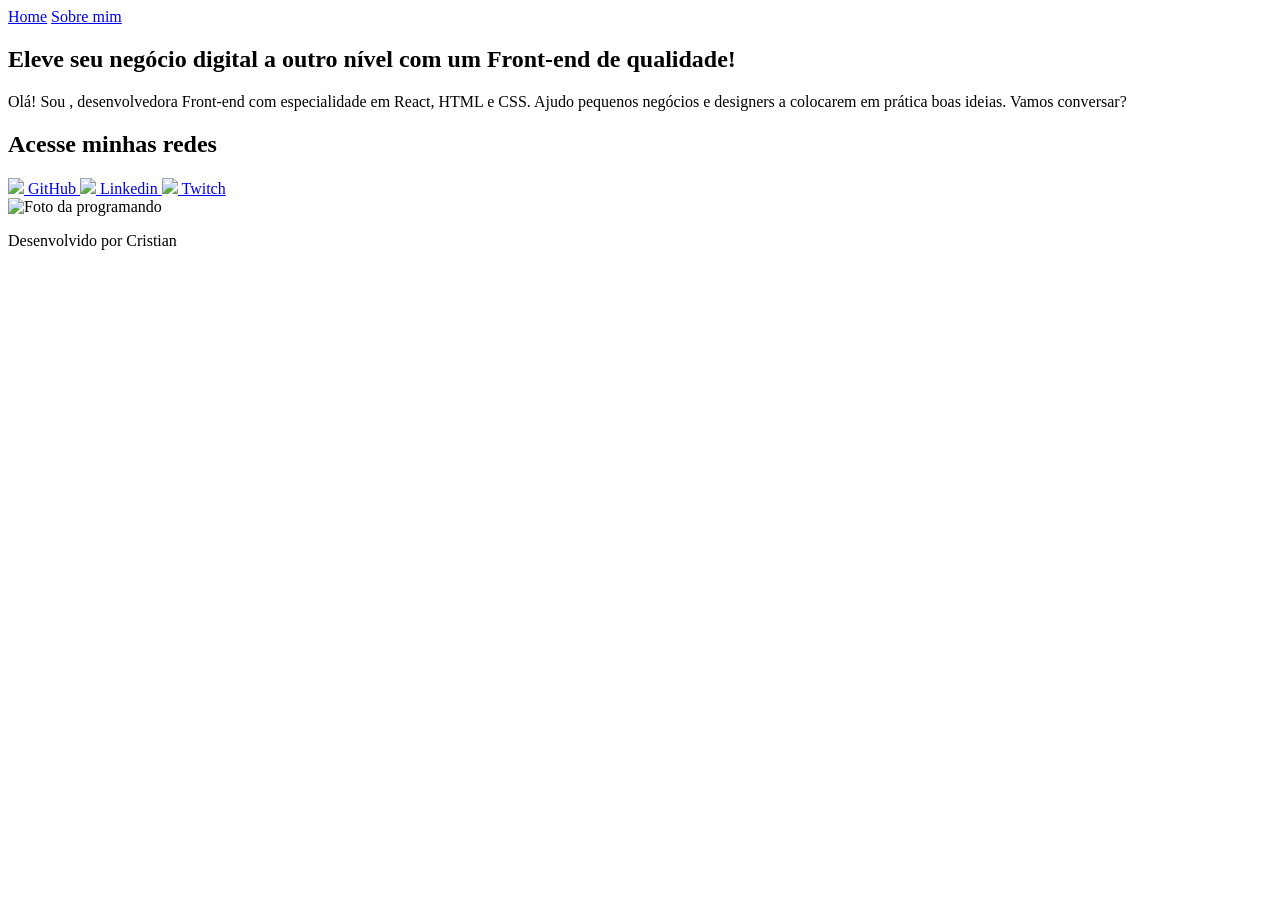
==== index.html @ 2ebbadda "Add files via upload" ====
<!DOCTYPE html>
<html lang="pt-br">

<head>
    <meta charset="UTF-8">
    <meta http-equiv="X-UA-Compatible" content="IE=edge">
    <meta name="viewport" content="width=device-width, initial-scale=1.0">
    <title>Portifolio</title>
    <link rel="stylesheet" href="./Css/style.css">
</head>

<body>
    <header class="cabecalho">
        <nav class="menu">
            <a class="menu__link" href="index.html">Home</a>
            <a class="menu__link" href="about.html">Sobre mim</a>
        </nav>
    </header>
    <main class="apresentacao">
        <section class="apresentacao__conteudo">
            <h1 class="apresentacao__conteudo__titulo">Eleve seu negócio digital a outro nível<strong class="titulo-destaque"> com um Front-end de qualidade!
            </strong></h1>
            <p class="apresentacao__conteudo__texto">Olá! Sou , desenvolvedora Front-end com especialidade em React, HTML e CSS. Ajudo pequenos negócios e designers a colocarem em prática boas ideias. Vamos conversar?</p>
            <div class="apresentacao__links">
                <h2 class="apresentacao__links__subtitulo">Acesse minhas redes</h2>
                <a class="apresentacao__links__link" href="https://github.com/likizinn">
                    <img src="./Assets/github.png" >
                    GitHub
                </a>
                <a class="apresentacao__links__link" href="https://linkedin.com/in/cristianferreira">
                    <img src="./Assets/linkedin.png" >
                    Linkedin
                </a><a class="apresentacao__links__link" href="https://twitch.tv/likizinn">
                    <img src="./Assets/twitch.png" >
                    Twitch
                </a>
                
            </div>
        </section>
        <img class="apresentacao__imagem" src="./Assets/Imagem.png" alt="Foto da programando">
    </main>
    <footer class="pe">
        <p class="desenvolvido">Desenvolvido por Cristian</p>
    </footer>
</body>

</html>
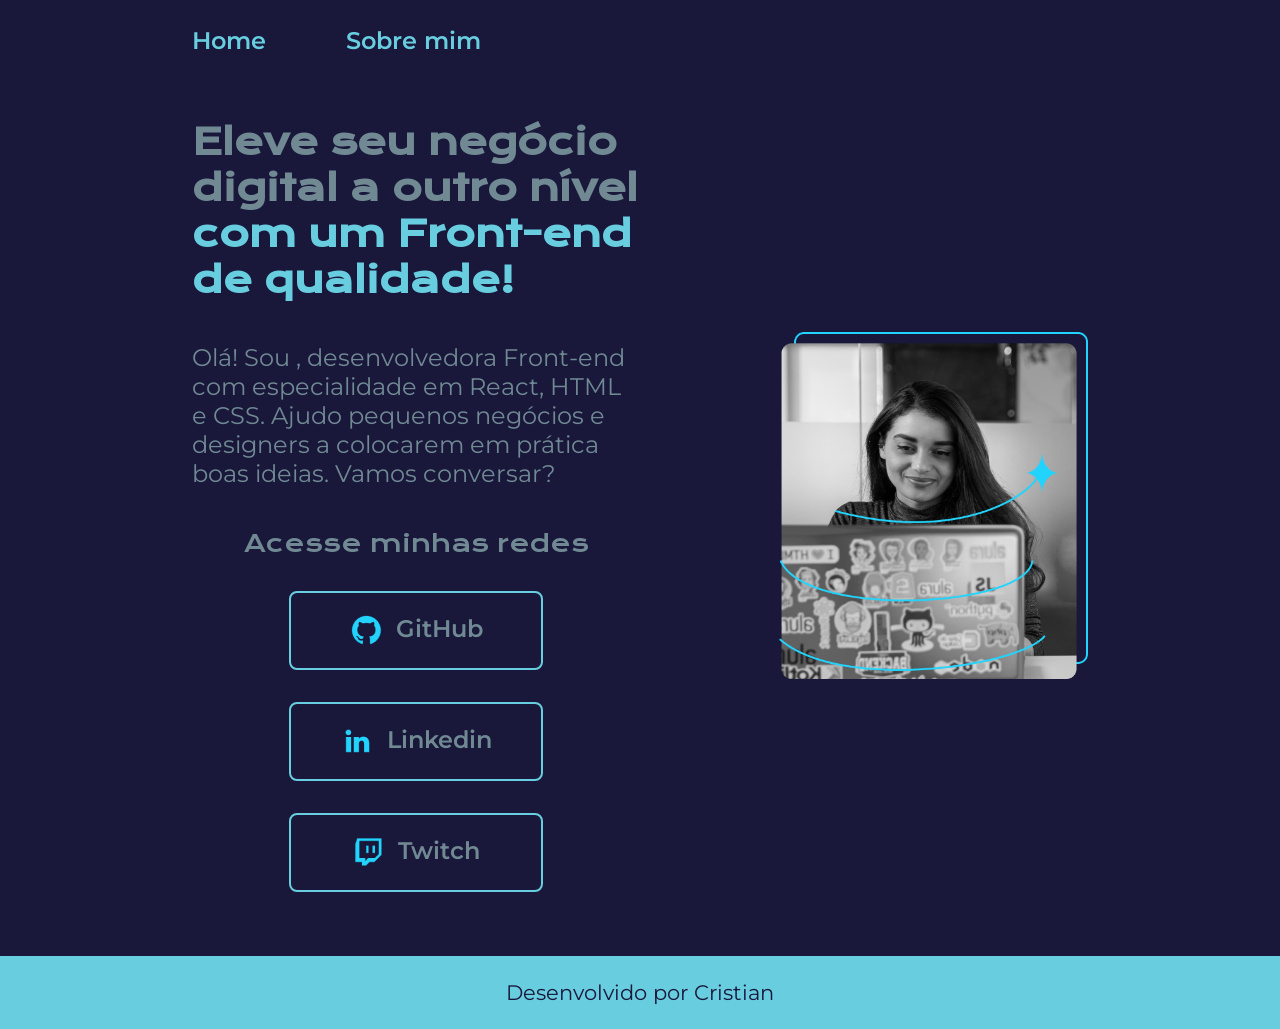
==== commit 381827e8: "Update LinkedIn link to new profile" ====
--- a/index.html
+++ b/index.html
@@ -27,7 +27,7 @@
                     <img src="./Assets/github.png" >
                     GitHub
                 </a>
-                <a class="apresentacao__links__link" href="https://linkedin.com/in/cristianferreira">
+                <a class="apresentacao__links__link" href="https://linkedin.com/in/likizinn">
                     <img src="./Assets/linkedin.png" >
                     Linkedin
                 </a><a class="apresentacao__links__link" href="https://twitch.tv/likizinn">
@@ -44,4 +44,4 @@
     </footer>
 </body>
 
-</html>+</html>
--- a/Css/style.css
+++ b/Css/style.css
@@ -0,0 +1,137 @@
+@import url('https://fonts.googleapis.com/css2?family=Krona+One&family=Montserrat:wght@400;600&display=swap');
+
+:root {
+    --cor-primaria: #19183B;
+    --cor-secundaria: #708993;
+    --cor-terciaria: #68cddf;
+    --cor-hover: #383669;
+
+    --fonte-principal: 'Krona One', sans-serif;
+    --fonte-secundaria: 'Montserrat', sans-serif;
+}
+
+*{
+    margin: 0;
+    padding: 0;
+}
+
+body{
+    box-sizing: border-box;
+    background-color: var(--cor-primaria);
+    color: var(--cor-secundaria);
+}
+
+.cabecalho {
+    padding: 2% 0% 0% 15%;
+}
+
+.menu {
+    display: flex;
+    gap: 80px;
+}
+
+.menu__link {
+    font-family: var(--fonte-secundaria);
+    font-size: 1.5rem;
+    font-weight: 600;
+    color: var(--cor-terciaria);
+    text-decoration: none;
+}
+
+.apresentacao {
+    padding: 5% 15%;
+    display: flex;
+    align-items: center;
+    justify-content: space-between;
+    gap: 82px;
+}
+
+.apresentacao__conteudo {
+    width: 50%;
+    display: flex;
+    flex-direction: column;
+    gap: 40px;
+}
+
+.apresentacao__conteudo__titulo{
+    font-size: 2.25rem;
+    font-family: var(--fonte-principal);
+}
+
+.apresentacao__conteudo__texto{
+    font-size: 1.5rem;
+    font-family: var(--fonte-secundaria);
+}
+
+.titulo-destaque{
+    color: var(--cor-terciaria);
+}
+
+.apresentacao__links{
+    display: flex;
+    flex-direction: column;
+    justify-content: space-between;
+    align-items: center;
+    gap: 32px;
+}
+.apresentacao__links__subtitulo{
+    font-family: var(--fonte-principal);
+    font-weight: 400;
+    font-size: 1.5rem;
+}
+.apresentacao__links__link{
+    display: flex;
+    justify-content: center;
+    gap: 13px;
+    border: 2px solid var(--cor-terciaria);
+    width: 56%;
+    text-align: center;
+    border-radius: 8px;
+    font-size: 1.5rem;
+    font-weight: 600;
+    padding: 21.5px 0;
+    text-decoration: none;
+    color: var(--cor-secundaria);
+    font-family: var(--fonte-secundaria);
+}
+
+.apresentacao__links__link:hover {
+    background-color: var(--cor-hover);
+}
+
+.apresentacao__imagem {
+    width: 34.5%;
+}
+
+.pe {
+    padding: 24px;
+    color: var(--cor-primaria);
+    background-color: var(--cor-terciaria);
+    text-align: center;
+    font-family: var(--fonte-secundaria);
+    font-size: 1,5rem;
+    font-weight: 400;
+}
+
+.desenvolvido {
+    font-size: 1.3rem;
+}
+
+@media (max-width: 1200px) {
+     .cabecalho {
+        padding: 10%;
+     }
+     
+     .menu {
+        justify-content: center;
+     }
+
+     .apresentacao {
+        flex-direction: column-reverse;
+        padding: 5%;
+     }
+
+     .apresentacao__conteudo {
+        width: auto;
+     }
+}
